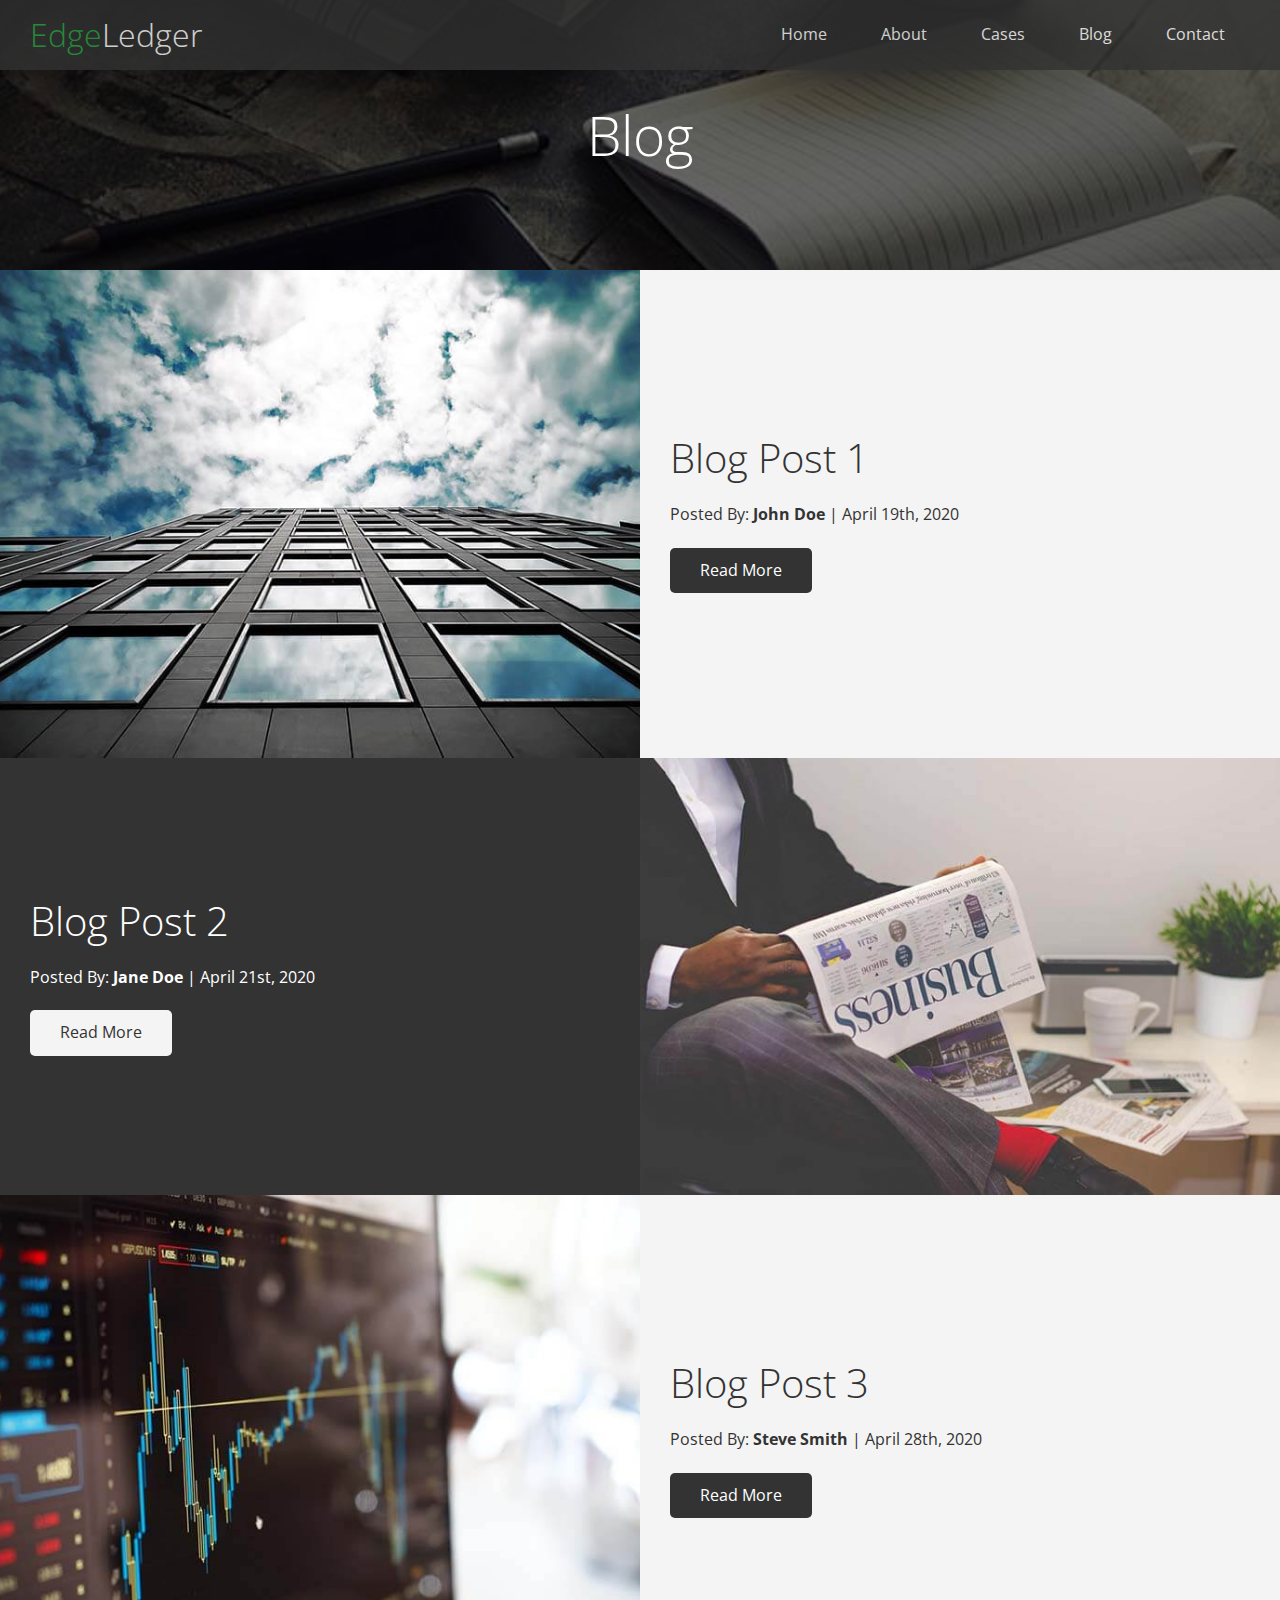
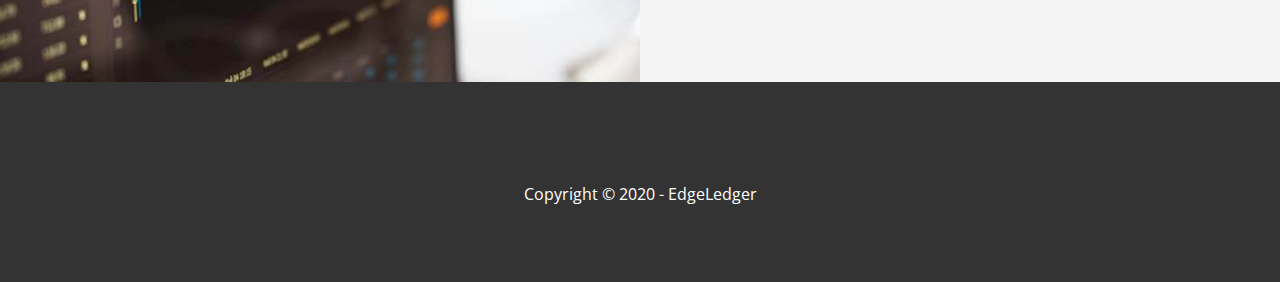
==== blog.html @ 2e4eb80b "feat: competed blog page" ====
<!DOCTYPE html>
<html lang="en">
<head>
  <meta charset="UTF-8">
  <meta name="viewport" content="width=device-width, initial-scale=1.0">
  <!-- FA -->
  <link rel="stylesheet" href="https://cdnjs.cloudflare.com/ajax/libs/font-awesome/5.13.0/css/all.min.css" integrity="sha256-h20CPZ0QyXlBuAw7A+KluUYx/3pK+c7lYEpqLTlxjYQ=" crossorigin="anonymous" />
  <!-- Custom Styles -->
  <link rel="stylesheet" href="./css/utils.css">
  <link rel="stylesheet" href="./css/styles.css">
  <title>Read Our Blog</title>
</head>
<body>
  <!-- Hero -->
  <header class="hero blog">
    <!-- Logo -->
    <div id="nvabar" class="navbar">
      <h1 class="logo">
        <span class="text-primary"><i class="fas fa-book-open"></i> Edge</span>Ledger
      </h1>
      <!-- Navbar -->
      <nav>
          <a href="index.html">Home</a>
          <a href="index.html#about">About</a>
          <a href="index.html#cases">Cases</a>
          <a href="index.html#blog">Blog</a>
          <a href="index.html#contact">Contact</a>
      </nav>
    </div>
    <div class="content">
      <h1>Blog</h1>
    </div>
  </header>
  <main>
   <!-- Blog Post: 1 -->
    <article class="flex-columns">
      <div class="row">
        <!-- Column: IMG -->
        <div class="column">
          <div class="column-1">
            <img src="./imgs/blog/blog1.jpg" alt="">
          </div>
        </div>
        <!-- Column: Text -->
        <div class="column">
          <div class="column-2 bg-light">
            <h2>Blog Post 1</h2>
            <p class="meta">
              <i class="fas fa-user"></i> Posted By: <strong>John Doe</strong> | April 19th, 2020
            </p>
            <a href="#" class="btn btn-dark">
              <i class="fa fa-chevron-right"></i>
              Read More
            </a>
          </div>
        </div>
      </div>
    </article>

    <!-- Blog Post: 2 -->
    <article class="flex-columns flex-reverse">
      <div class="row">
        <!-- Column: IMG -->
        <div class="column">
          <div class="column-1">
            <img src="./imgs/blog/blog2.jpg" alt="">
          </div>
        </div>
        <!-- Column: Text -->
        <div class="column">
          <div class="column-2 bg-dark">
            <h2>Blog Post 2</h2>
            <p class="meta">
              <i class="fas fa-user"></i> Posted By: <strong>Jane Doe</strong> | April 21st, 2020
            </p>
            <a href="#" class="btn btn-light">
              <i class="fa fa-chevron-right"></i>
              Read More
            </a>
          </div>
        </div>
        
      </div>
    </article>

    <!-- Blog Post: 3 -->
    <article class="flex-columns">
      <div class="row">
        <!-- Column: IMG -->
        <div class="column">
          <div class="column-1">
            <img src="./imgs/blog/blog3.jpg" alt="">
          </div>
        </div>
        <!-- Column: Text -->
        <div class="column">
          <div class="column-2 bg-light">
            <h2>Blog Post 3</h2>
            <p class="meta">
              <i class="fas fa-user"></i> Posted By: <strong>Steve Smith</strong> | April 28th, 2020
            </p>
            <a href="#" class="btn btn-dark">
              <i class="fa fa-chevron-right"></i>
              Read More
            </a>
          </div>
        </div>
      </div>
    </article>
  </main>
  <footer class="footer bg-dark">
    <div class="social">
      <a href="#"><i class="fab fa-facebook fa-2x"></i></a>
      <a href="#"><i class="fab fa-twitter fa-2x"></i></a>
      <a href="#"><i class="fab fa-youtube fa-2x"></i></a>
      <a href="#"><i class="fab fa-linkedin fa-2x"></i></a>
    </div>
    <p>Copyright &copy; 2020 - EdgeLedger</p>
  </footer>
</body>
</html>
---- css/utils.css ----
/* Text Colors */
.text-primary {
  color: #28A745;
}

.text-secondary {
  color: #0284D0;
}

/* Backgrounds */
.bg-primary {
  background-color: #28A745;
  color: #fff;
}

.bg-secondary {
  background-color: #0284D0;
  color: #fff;
}

.bg-dark {
  background-color: #333;
  color: #fff;
}

.bg-light {
  background-color: #f4f4f4;
  color: #333;
}

/* Button */
.btn {
  cursor: pointer;
  display: inline-block;
  padding: 10px 30px;
  color: #fff;
  background-color: #28A745;
  border: none;
  border-radius: 5px;
}

.btn:hover {
  opacity: 0.9;
}

.btn-primary {
  background-color: #28A745;
  color: #fff;
}

.btn-secondary {
  background-color: #0284D0;
  color: #fff;
}

.btn-dark {
  background-color: #333;
  color: #fff;
}

.btn-light {
  background-color: #f4f4f4;
  color: #333;
}

.btn-outline {
  background: transparent;
  border: 1px solid #fff;
}

/* Flex Container */

.flex-container {
  display: flex;
  text-align: center;
  justify-content: center;
  height: 100%;
}

.flex-container > div {
  padding: 20px;
}


/* Flex Columns */

.flex-columns .row {
  display: flex;
  flex-direction: row;
  flex-wrap: wrap;
  width: 100%;
}

.flex-columns.flex-reverse .row {
  flex-direction: row-reverse;
}

.flex-columns .column {
  display: flex;
  flex-direction: column;
  flex-basis: 100%;
  flex: 1;
}

.flex-columns .column .column-1,
.flex-columns .column .column-2 {
  height: 100%;
}

.flex-columns img {
  width: 100%;
  height: 100%;
  object-fit: cover;
}

.flex-columns .column .column-2 {
  display: flex;
  flex-direction: column;
  align-items: flex-start;
  justify-content: center;
  padding: 30px;
}

.flex-columns h2 {
  font-size: 40px;
  font-weight: 100;
}

.flex-columns h4 {
  margin-bottom: 10px;
}

.flex-columns p {
  margin: 20px 0;
}

/* Flex Grid */
.flex-grid .row{
  display: flex;
  flex-wrap: wrap;
  padding: 0 4px;
}

.flex-grid .column {
  flex: 25%;
  max-width: 25%;
  padding: 0 4px;
}
/* Sectoin header */
.section-header{
  display: flex;
  padding: 30px;
  flex-direction: column;
  align-items: center;
  justify-content: center;
  text-align: center;
}

.section-header h2 {
  font-size: 40px;
  margin: 20px 0;
}

.section-padding{
  padding: 20px 20px 40px;
}
---- css/styles.css ----
/* Google font */
@import url('https://fonts.googleapis.com/css2?family=Open+Sans:wght@300;400&display=swap');

* {
  box-sizing: border-box;
  padding: 0;
  margin: 0;
}

body {
  font-family: 'Open Sans', sans-serif;
  background: #fff;
  color: #333;
  line-height: 1.6;

}

ul {
  list-style: none;
}

a {
  color: #333;
  text-decoration: none;
}

h1, h2{
  font-weight: 300;
  line-height: 1.2;
}

p {
  margin: 10px 0;
}

img {
  width: 100%;
}

/* Navbar */
.navbar {
  display: flex;
  align-items: center;
  justify-content: space-between;
  background-color: #333;
  color: #fff;
  opacity: 0.8;
  width: 100%;
  height: 70px;
  position: fixed;
  top: 0;
  padding: 0 30px;
}

.navbar a {
  color: white;
  margin: 0 5px;
  padding: 10px 20px;
}

.navbar a:hover {
  border-bottom: 2px solid #28A745;
}

/* Header */
.hero {
  background: url("../imgs/home/showcase.jpg") no-repeat center center/cover;
  height: 100vh;
  position: relative;
  color: #fff;
}

  .hero::before {
    content: "";
    position: absolute;
    top: 0;
    left: 0;
    width: 100%;
    height: 100%;
    background-color: rgba(0, 0, 0, 0.6);
  }

  .hero * {
    z-index: 10;
  }

.hero.blog {
  background: url("../imgs/home/blog.jpg") no-repeat center center/cover;
  height: 30vh;
}

.hero .content {
  display: flex;
  flex-direction: column;
  justify-content: center;
  align-items: center;
  text-align: center;
  height: 100%;
  padding: 0 20px;

}

.hero .content h1 {
  font-size: 55px;
}

.hero .content p {
  font-size: 23px;
  max-width: 600px;
  margin:  20px 0 30px;
}

/* Icons */
.icons {
  padding: 30px;
}

.icons h3 {
  font-weight: bold;
  margin-bottom: 15px;
}

.icons i {
  background-color: #28A745;
  color: #fff;
  padding: 1rem;
  border-radius: 50%;
  margin-bottom: 15px;
}

/* cases */

.cases img:hover{
  opacity: 0.7;
}

/* Team Section */
.team img {
  border-radius: 15px;
}

/* Callback Form */
.callback-form {
  width: 100%;
  padding: 20px 0;
}

.callback-form label {
  display: block;
  margin-bottom: 5px;
}

.callback-form .form-control {
  margin-bottom: 15px;
}

.callback-form input {
  width: 100%;
  padding: 4px;
  height: 40px;
  border: 1px solid #f5f5f5;
}

.callback-form .btn {
  padding: 12px 0;
  margin-top: 20px;
}

  .callback-form input:focus {
    outline-color: #28A745;
  }

/* footer */
.footer {
  display: flex;
  flex-direction: column;
  align-items: center;
  justify-content: center;
  text-align: center;
  height: 200px;
}

.footer .social a {
  color: white;
}

.footer .social a:hover {
  color: #28A745;
}

.footer .social > * {
  margin-right: 30px;
}

/* Mobile */

@media(max-width: 768px) {

  /* nav */
  .navbar {
    flex-direction: column;
    height: 120px;
  }

  .navbar a {
    padding: 10px 10px;
    margin: 0 3px;
  }

  .flex-container {
    flex-direction: column;
  }

  .flex-columns .column,
  .flex-grid .column {
    flex: 100%;
    max-width: 100%;
  }
}
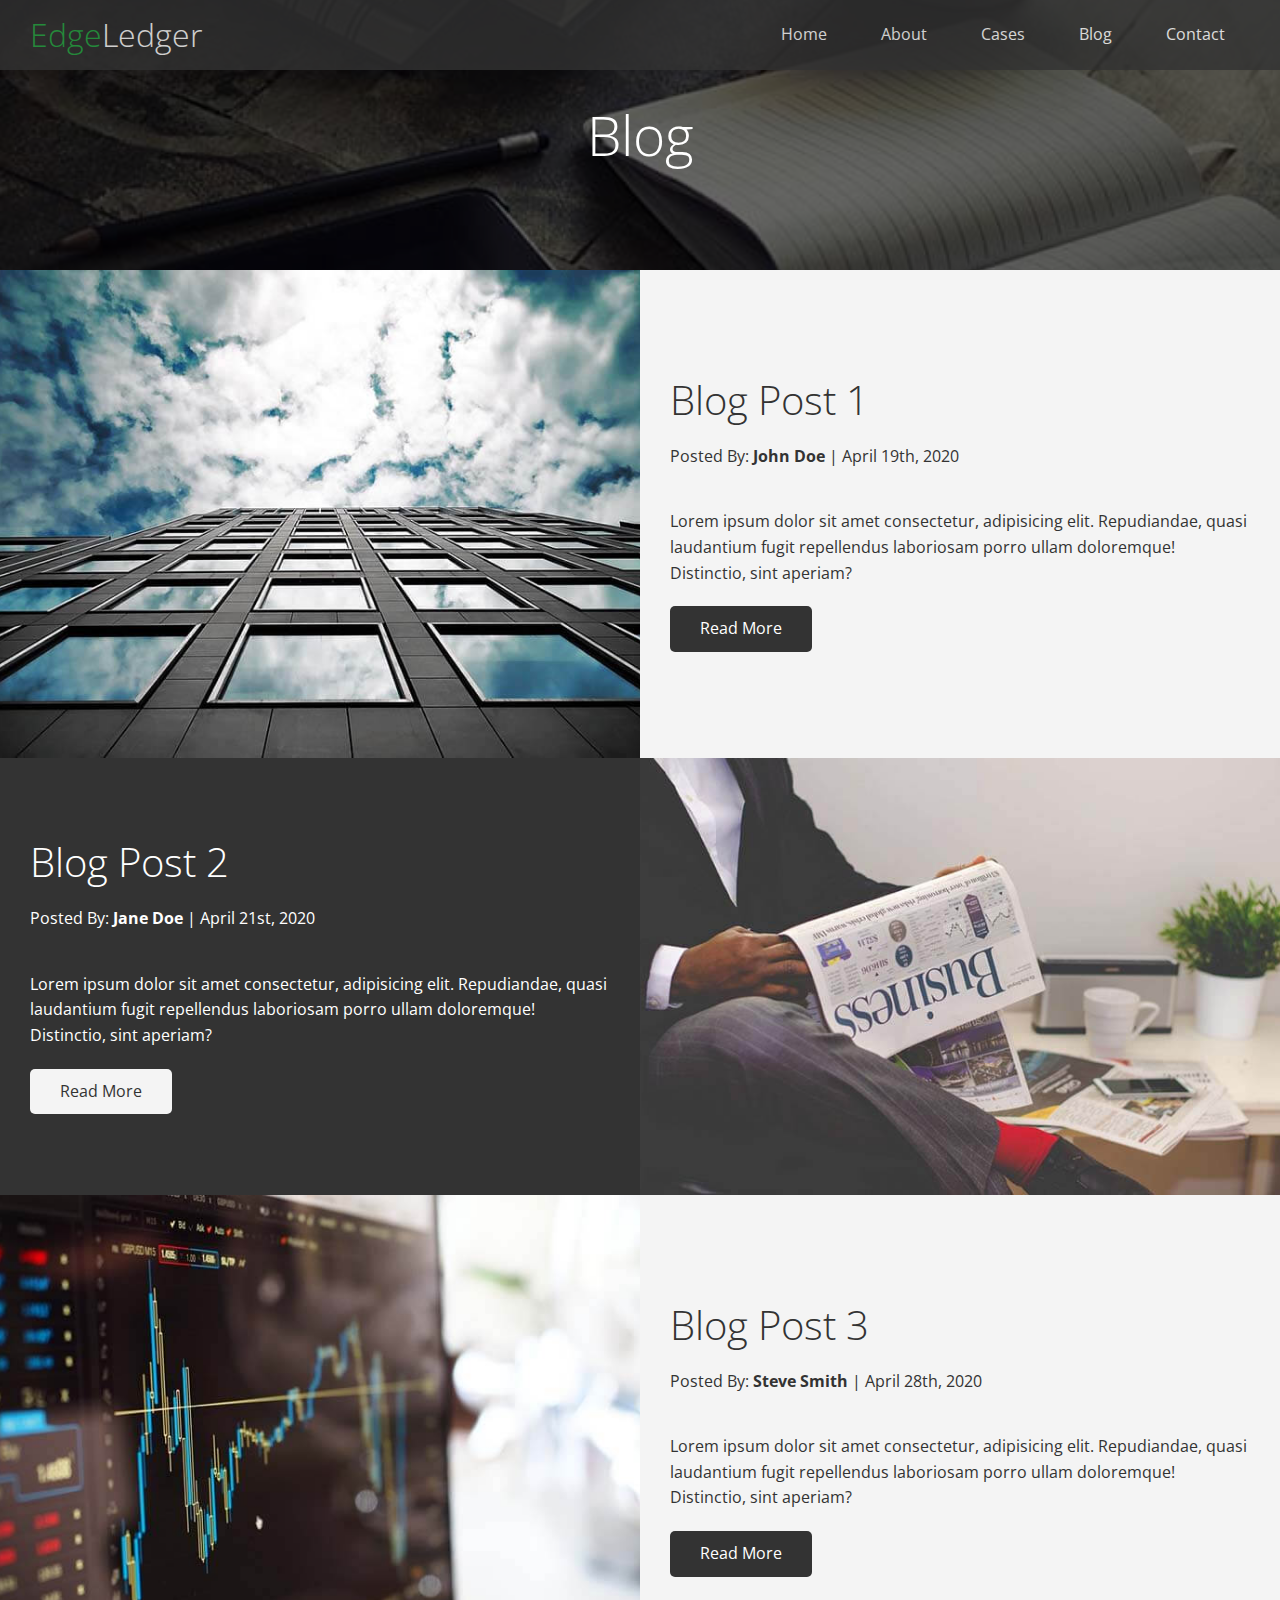
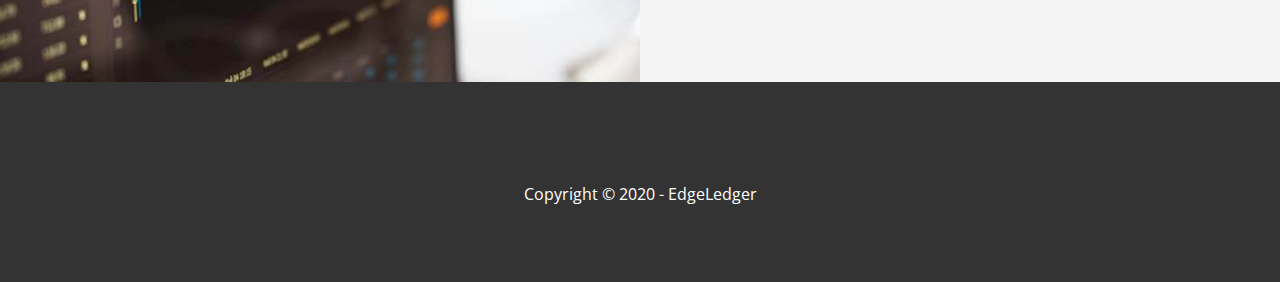
==== commit 7a2da78e: "feat: compelted post page" ====
--- a/blog.html
+++ b/blog.html
@@ -48,7 +48,10 @@
             <p class="meta">
               <i class="fas fa-user"></i> Posted By: <strong>John Doe</strong> | April 19th, 2020
             </p>
-            <a href="#" class="btn btn-dark">
+            <p>
+              Lorem ipsum dolor sit amet consectetur, adipisicing elit. Repudiandae, quasi laudantium fugit repellendus laboriosam porro ullam doloremque! Distinctio, sint aperiam?
+            </p>
+            <a href="post.html" class="btn btn-dark">
               <i class="fa fa-chevron-right"></i>
               Read More
             </a>
@@ -73,7 +76,10 @@
             <p class="meta">
               <i class="fas fa-user"></i> Posted By: <strong>Jane Doe</strong> | April 21st, 2020
             </p>
-            <a href="#" class="btn btn-light">
+            <p>
+              Lorem ipsum dolor sit amet consectetur, adipisicing elit. Repudiandae, quasi laudantium fugit repellendus laboriosam porro ullam doloremque! Distinctio, sint aperiam?
+            </p>
+            <a href="post.html" class="btn btn-light">
               <i class="fa fa-chevron-right"></i>
               Read More
             </a>
@@ -99,7 +105,10 @@
             <p class="meta">
               <i class="fas fa-user"></i> Posted By: <strong>Steve Smith</strong> | April 28th, 2020
             </p>
-            <a href="#" class="btn btn-dark">
+            <p>
+              Lorem ipsum dolor sit amet consectetur, adipisicing elit. Repudiandae, quasi laudantium fugit repellendus laboriosam porro ullam doloremque! Distinctio, sint aperiam?
+            </p>
+            <a href="post.html" class="btn btn-dark">
               <i class="fa fa-chevron-right"></i>
               Read More
             </a>
--- a/css/styles.css
+++ b/css/styles.css
@@ -170,6 +170,31 @@
     outline-color: #28A745;
   }
 
+
+  /* post */
+
+  .post {
+    padding: 50px 30px;
+  }
+
+  .post h2 {
+    font-size: 40px;
+    margin-bottom: 20px;
+    padding-bottom: 10px;
+    border-bottom: #ccc solid 1px;
+  }
+
+  .post .meta {
+    margin-bottom: 30px;
+  }
+
+  .post img {
+    width: 300px;
+    border-radius: 10px;
+    display: block;
+    margin: 0 auto 30px;
+  }
+
 /* footer */
 .footer {
   display: flex;
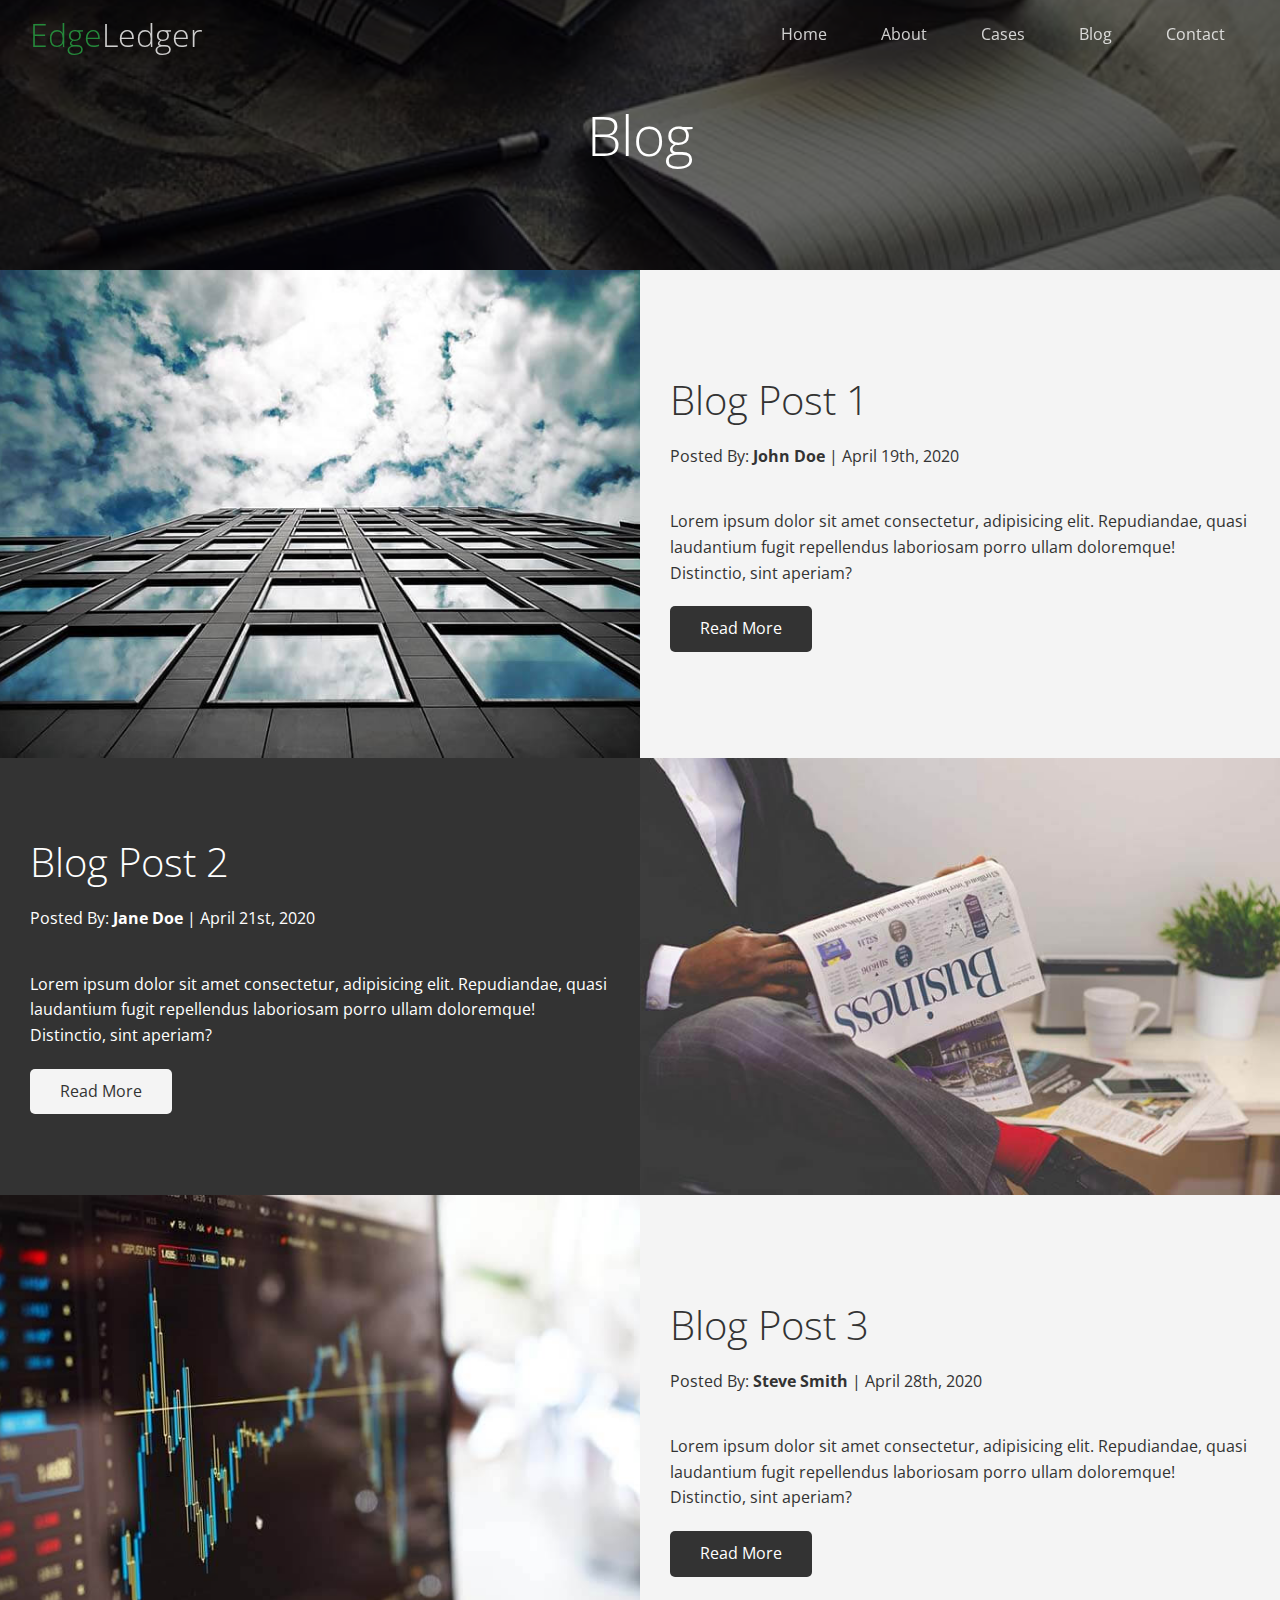
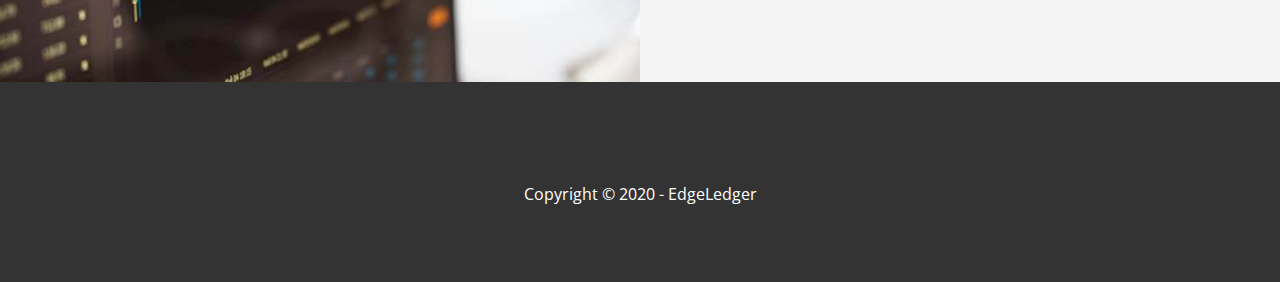
==== commit a7dc6c8c: "chore: updated nav on all pages" ====
--- a/blog.html
+++ b/blog.html
@@ -8,13 +8,23 @@
   <!-- Custom Styles -->
   <link rel="stylesheet" href="./css/utils.css">
   <link rel="stylesheet" href="./css/styles.css">
+   <!--JavaScript -->
+  <!-- jQuery -->
+  <script
+    src="https://code.jquery.com/jquery-3.5.1.min.js"
+    integrity="sha256-9/aliU8dGd2tb6OSsuzixeV4y/faTqgFtohetphbbj0="
+    crossorigin="anonymous"
+    defer
+  ></script>
+  <script src="./utils/nav.js" defer></script>
+  <script src="./utils/smoothScroll.js" defer></script>
   <title>Read Our Blog</title>
 </head>
 <body>
   <!-- Hero -->
   <header class="hero blog">
     <!-- Logo -->
-    <div id="nvabar" class="navbar">
+    <div id="navbar" class="navbar top">
       <h1 class="logo">
         <span class="text-primary"><i class="fas fa-book-open"></i> Edge</span>Ledger
       </h1>
--- a/css/styles.css
+++ b/css/styles.css
@@ -50,6 +50,12 @@
   position: fixed;
   top: 0;
   padding: 0 30px;
+  z-index: 11;
+  transition: .5s;
+}
+
+.navbar.top {
+  background: transparent;
 }
 
 .navbar a {
@@ -80,10 +86,6 @@
     background-color: rgba(0, 0, 0, 0.6);
   }
 
-  .hero * {
-    z-index: 10;
-  }
-
 .hero.blog {
   background: url("../imgs/home/blog.jpg") no-repeat center center/cover;
   height: 30vh;
@@ -100,6 +102,10 @@
 
 }
 
+  .hero .content * {
+    z-index: 10;
+  }
+
 .hero .content h1 {
   font-size: 55px;
 }
